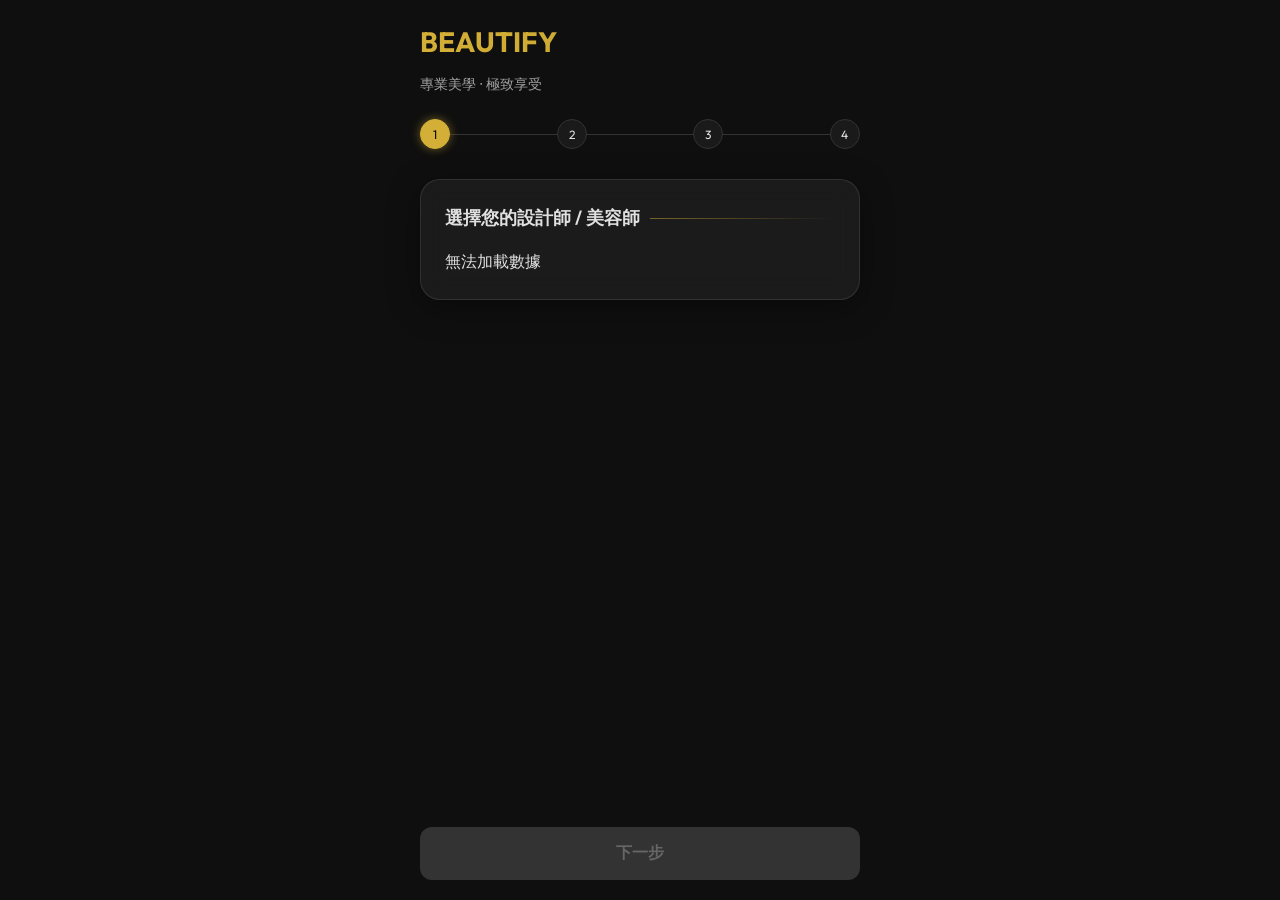
==== index.html @ feeac76d "Add files via upload" ====
<!DOCTYPE html>
<html lang="zh-Hant">
<head>
    <meta charset="UTF-8">
    <meta name="viewport" content="width=device-width, initial-scale=1.0, maximum-scale=1.0, user-scalable=no">
    <title>線上美學預約系統</title>
    <link rel="preconnect" href="https://fonts.googleapis.com">
    <link rel="preconnect" href="https://fonts.gstatic.com" crossorigin>
    <link href="https://fonts.googleapis.com/css2?family=Outfit:wght@300;400;600;700&display=swap" rel="stylesheet">
    <link rel="stylesheet" href="style.css">
    <script src="https://static.line-scdn.net/liff/edge/2/sdk.js"></script>
</head>
<body>
    <div id="app">
        <!-- Header -->
        <header>
            <h1>BEAUTIFY </h1>
            <p class="subtitle">專業美學 ‧ 極致享受</p>
        </header>

        <!-- Progress Indicator -->
        <div class="step-indicator">
            <div class="step active" id="s1">1</div>
            <div class="step" id="s2">2</div>
            <div class="step" id="s3">3</div>
            <div class="step" id="s4">4</div>
        </div>

        <!-- Step 1: Designer Selection -->
        <section id="step1" class="card">
            <div class="section-title">選擇您的設計師 / 美容師</div>
            <div id="designer-list" class="item-grid">
                <!-- Designers injected here -->
                <div class="loading">正在提取專業人才...</div>
            </div>
        </section>

        <!-- Step 2: Service Selection -->
        <section id="step2" class="card hidden">
            <div class="section-title">選擇服務項目</div>
            <div id="service-list" class="item-list">
                <!-- Services injected here -->
            </div>
        </section>

        <!-- Step 3: Date & Time Selection -->
        <section id="step3" class="card hidden">
            <div class="section-title">選擇日期</div>
            <input type="date" id="dateInput" class="card" style="width: 100%; border: none; background: rgba(0,0,0,0.3); color: white; margin-bottom: 20px;">
            
            <div class="section-title">選擇預約時段</div>
            <div id="slot-list" class="slot-grid">
                <!-- Slots injected here -->
            </div>
        </section>

        <!-- Step 4: Summary & Confirm -->
        <section id="step4" class="card hidden">
            <div class="section-title">確認預約資訊</div>
            <div id="summary" class="item-list" style="margin-bottom: 20px;">
                <!-- Summary content here -->
            </div>
            <div class="card" style="background: rgba(212, 175, 55, 0.05); text-align: center;">
              📢 本預約需預付 <b>NT$ 500</b> 訂金<br>
              <small style="color: grey;">取消預訂需於 24 小時前告知</small>
            </div>
        </section>

        <!-- Action Button -->
        <button id="nextBtn" class="btn-primary" disabled>下一步</button>
    </div>

    <script src="script.js"></script>
</body>
</html>
---- style.css ----
/* 
 * Beauty Reservation System - Premium Design System
 */

:root {
  --primary: #D4AF37; /* Champagne Gold */
  --secondary: #1A1A1A; /* Deep Charcoal */
  --accent: #FFFAF0; /* Floral White */
  --bg: #0F0F0F;
  --surface: rgba(255, 255, 255, 0.05); /* Glassmorphism background */
  --text: #E0E0E0;
  --text-muted: #A0A0A0;
  --transition: all 0.4s cubic-bezier(0.16, 1, 0.3, 1);
}

* {
  box-sizing: border-box;
  margin: 0;
  padding: 0;
  -webkit-tap-highlight-color: transparent;
}

body {
  font-family: 'Outfit', 'Inter', sans-serif;
  background-color: var(--bg);
  color: var(--text);
  line-height: 1.6;
  overflow-x: hidden;
  height: 100vh;
}

#app {
  max-width: 480px;
  margin: 0 auto;
  height: 100%;
  padding: 20px;
  display: flex;
  flex-direction: column;
}

/* Glassmorphism Card Style */
.card {
  background: var(--surface);
  backdrop-filter: blur(12px);
  -webkit-backdrop-filter: blur(12px);
  border: 1px solid rgba(255, 255, 255, 0.1);
  border-radius: 20px;
  padding: 24px;
  margin-bottom: 16px;
  box-shadow: 0 8px 32px 0 rgba(0,0,0,0.37);
  transition: var(--transition);
  animation: slideUp 0.6s ease-out forwards;
}

.card:active {
  transform: scale(0.98);
}

h1 {
  font-size: 28px;
  font-weight: 700;
  margin-bottom: 8px;
  background: linear-gradient(to right, #D4AF37, #C5A028);
  -webkit-background-clip: text;
  -webkit-text-fill-color: transparent;
}

.subtitle {
  font-size: 14px;
  color: var(--text-muted);
  margin-bottom: 24px;
}

/* Sections */
.section-title {
  font-size: 18px;
  font-weight: 600;
  margin-bottom: 16px;
  display: flex;
  align-items: center;
  gap: 10px;
}

.section-title::after {
  content: '';
  flex-grow: 1;
  height: 1px;
  background: linear-gradient(to right, rgba(212, 175, 55, 0.5), transparent);
}

/* Item Grids */
.item-grid {
  display: grid;
  grid-template-columns: repeat(2, 1fr);
  gap: 12px;
}

.item-list {
  display: flex;
  flex-direction: column;
  gap: 12px;
}

/* Designer Card */
.designer-card {
  text-align: center;
}

.designer-card img {
  width: 80px;
  height: 80px;
  border-radius: 50%;
  object-fit: cover;
  border: 2px solid var(--primary);
  margin-bottom: 12px;
  box-shadow: 0 0 15px rgba(212, 175, 55, 0.3);
}

/* Selected State */
.selected {
  border: 2px solid var(--primary) !important;
  background: rgba(212, 175, 55, 0.1) !important;
}

/* Buttons */
.btn-primary {
  width: 100%;
  background: linear-gradient(135deg, #D4AF37, #B08D26);
  color: #000;
  border: none;
  border-radius: 12px;
  padding: 16px;
  font-size: 16px;
  font-weight: 700;
  cursor: pointer;
  margin-top: auto;
  box-shadow: 0 4px 15px rgba(212, 175, 55, 0.4);
  transition: var(--transition);
}

.btn-primary:disabled {
  background: #333;
  color: #666;
  box-shadow: none;
}

/* Time Slot Selector */
.slot-grid {
  display: grid;
  grid-template-columns: repeat(3, 1fr);
  gap: 8px;
}

.slot {
  background: rgba(255, 255, 255, 0.05);
  border: 1px solid rgba(255, 255, 255, 0.1);
  padding: 10px;
  text-align: center;
  border-radius: 8px;
  font-size: 14px;
}

/* Animations */
@keyframes slideUp {
  from { opacity: 0; transform: translateY(20px); }
  to { opacity: 1; transform: translateY(0); }
}

.hidden { display: none; }

/* Status Bar */
.step-indicator {
  display: flex;
  justify-content: space-between;
  margin-bottom: 30px;
  position: relative;
}

.step-indicator::before {
  content: '';
  position: absolute;
  top: 50%;
  left: 0;
  right: 0;
  height: 1px;
  background: #333;
  z-index: 1;
}

.step {
  width: 30px;
  height: 30px;
  background: #1A1A1A;
  border: 1px solid #333;
  border-radius: 50%;
  display: flex;
  align-items: center;
  justify-content: center;
  font-size: 12px;
  z-index: 2;
  transition: var(--transition);
}

.step.active {
  background: var(--primary);
  color: #000;
  border-color: var(--primary);
  box-shadow: 0 0 10px rgba(212, 175, 55, 0.5);
}
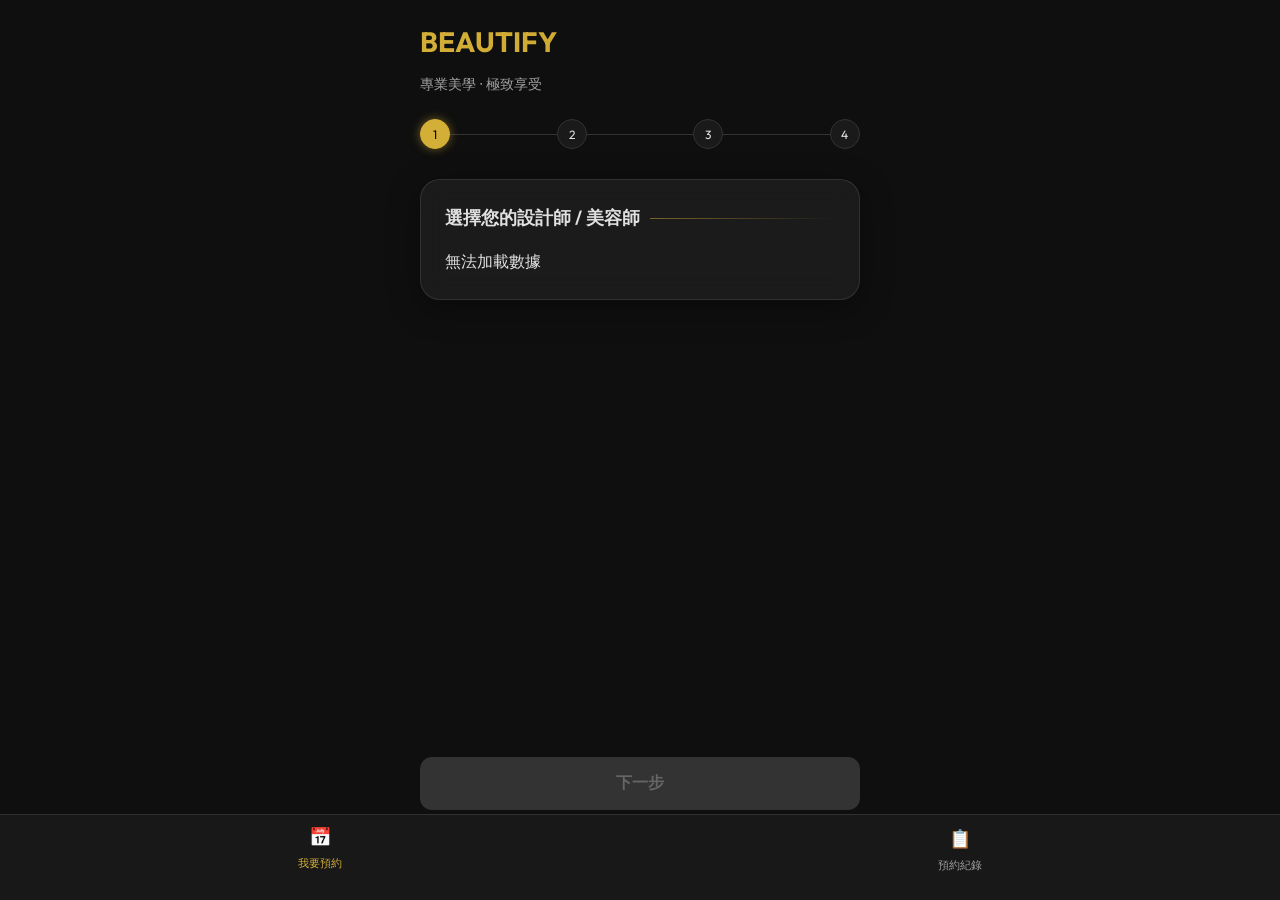
==== commit cb54e438: "Add files via upload" ====
--- a/index.html
+++ b/index.html
@@ -68,6 +68,26 @@
 
         <!-- Action Button -->
         <button id="nextBtn" class="btn-primary" disabled>下一步</button>
+
+        <!-- History View (Initially Hidden) -->
+        <section id="history-view" class="hidden" style="flex: 1; overflow-y: auto;">
+            <div class="section-title">我的預約紀錄</div>
+            <div id="booking-history" class="item-list">
+                <!-- History injected here -->
+            </div>
+        </section>
+
+        <!-- Bottom Navigation -->
+        <div class="bottom-nav">
+          <div class="nav-item active" onclick="switchView('booking')" id="nav-booking">
+             <span style="font-size: 18px;">📅</span>
+             <div>我要預約</div>
+          </div>
+          <div class="nav-item" onclick="switchView('history')" id="nav-history">
+             <span style="font-size: 18px;">📋</span>
+             <div>預約紀錄</div>
+          </div>
+        </div>
     </div>
 
     <script src="script.js"></script>
--- a/style.css
+++ b/style.css
@@ -143,6 +143,74 @@
   color: #666;
   box-shadow: none;
 }
+/* Bottom Navigation Bar */
+.bottom-nav {
+  position: fixed;
+  bottom: 0;
+  left: 0;
+  right: 0;
+  background: rgba(26, 26, 26, 0.9);
+  backdrop-filter: blur(20px);
+  -webkit-backdrop-filter: blur(20px);
+  border-top: 1px solid rgba(255, 255, 255, 0.1);
+  display: flex;
+  justify-content: space-around;
+  padding: 10px 0 25px 0;
+  z-index: 1000;
+}
+
+.nav-item {
+  text-align: center;
+  font-size: 11px;
+  color: var(--text-muted);
+  cursor: pointer;
+  transition: var(--transition);
+  flex: 1;
+}
+
+.nav-item.active {
+  color: var(--primary);
+  transform: translateY(-2px);
+}
+
+.nav-item div {
+  margin-top: 4px;
+}
+
+/* Adjust app container for bottom nav */
+#app {
+  padding-bottom: 90px;
+}
+/* Status Badges & Buttons */
+.status-badge {
+  padding: 4px 10px;
+  border-radius: 12px;
+  font-size: 11px;
+  font-weight: 600;
+  text-transform: uppercase;
+}
+
+.pending { background: rgba(212, 175, 55, 0.2); color: #D4AF37; }
+.confirmed { background: rgba(76, 175, 80, 0.2); color: #4CAF50; }
+.cancelled { background: rgba(244, 67, 54, 0.2); color: #F44336; }
+.completed { background: rgba(33, 150, 243, 0.2); color: #2196F3; }
+
+.btn-cancel {
+  background: transparent;
+  border: 1px solid #F44336;
+  color: #F44336;
+  padding: 6px 12px;
+  border-radius: 8px;
+  font-size: 12px;
+  margin-top: 10px;
+  cursor: pointer;
+  width: 100%;
+  transition: var(--transition);
+}
+
+.btn-cancel:active {
+  background: rgba(244, 67, 54, 0.1);
+}
 
 /* Time Slot Selector */
 .slot-grid {
